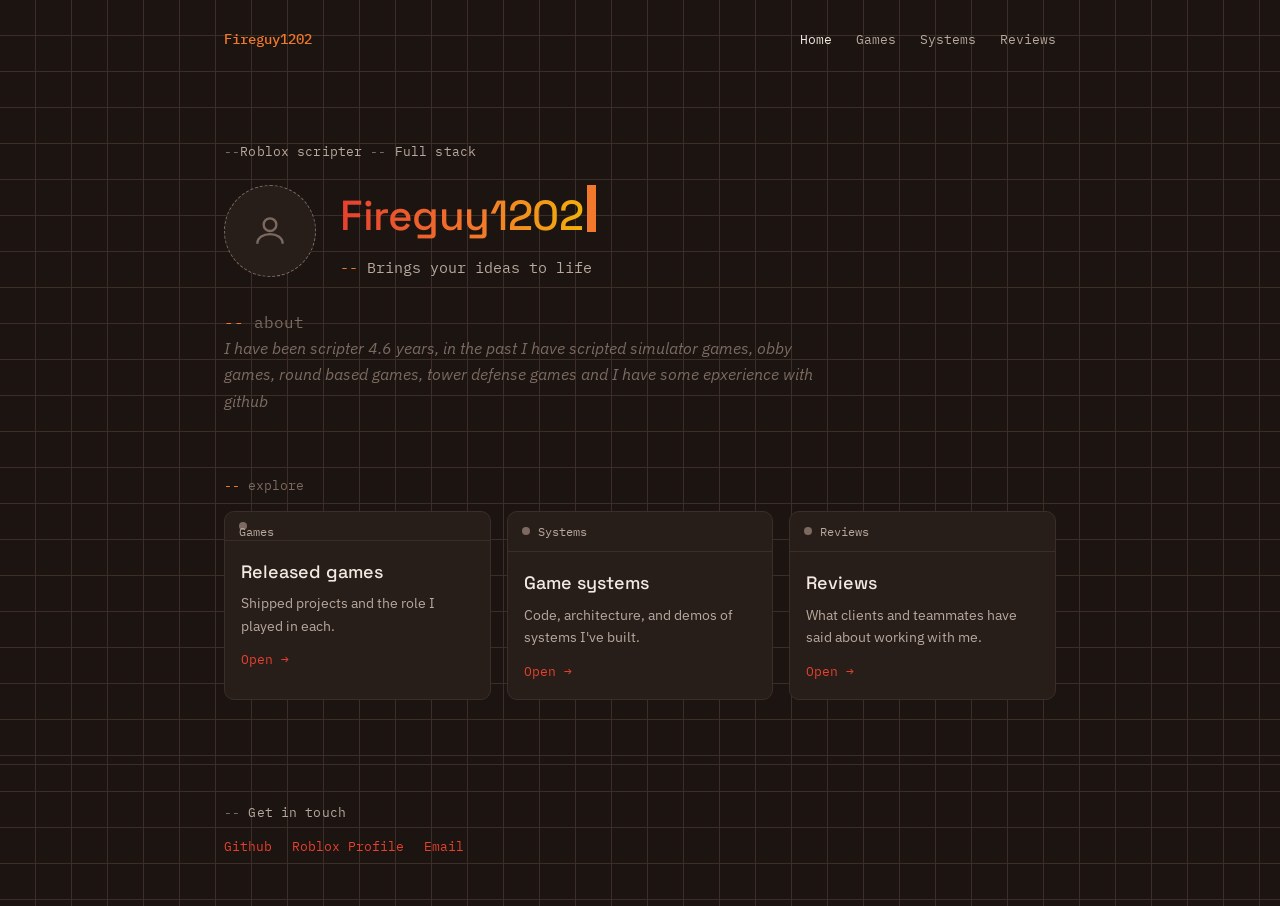
==== index.html @ 6290c5ab "Update index.html" ====
<!DOCTYPE html>
<html lang="en">
<head>
<meta charset="UTF-8">
<meta name="viewport" content="width=device-width, initial-scale=1.0">
<title>Fireguy1202 — Roblox Scripter</title>
<meta name="description" content="Portfolio of Your Name, a Roblox scripter specializing in gameplay systems.">
<link rel="preconnect" href="https://fonts.googleapis.com">
<link href="https://fonts.googleapis.com/css2?family=Space+Grotesk:wght@400;500&family=IBM+Plex+Sans:wght@400;500&family=IBM+Plex+Mono:wght@400;500&display=swap" rel="stylesheet">
<link rel="stylesheet" href="css/style.css">
</head>
<body>

<header class="site-header">
  <nav class="wrap site-nav">
    <span class="brand">
      <span class="dot">Fireguy1202</span></span>
    <ul>
      <li><a href="index.html" class="active">Home</a></li>
      <li><a href="games.html">Games</a></li>
      <li><a href="systems.html">Systems</a></li>
      <li><a href="reviews.html">Reviews</a></li>
    </ul>
  </nav>
</header>

<main class="wrap">

  <section class="hero">
    <p class="code-comment"><span class="dash">--</span>Roblox scripter <span class="dash">--</span> Full stack</p>

    <div class="hero-top" style="margin-top:18px;">
      <!-- EDIT: replace this placeholder block with an <img> of your character once you have one -->
      <div class="avatar" aria-hidden="true">
        <svg viewBox="0 0 24 24" fill="none" stroke="currentColor" stroke-width="1.5"><circle cx="12" cy="8" r="4"/><path d="M4 20c0-4 4-6 8-6s8 2 8 6"/></svg>
      </div>
      <div>
        <!-- EDIT: your name -->
        <h1>Fireguy1202<span class="cursor" aria-hidden="true"></span></h1>
        <!-- EDIT: one-line tagline -->
        <p class="tagline"><span class="dash">--</span> Brings your ideas to life</p>
      </div>
    </div>

    <div class="about-block">
      <p class="section-label"><span class="dash">--</span> about</p>
      <!-- EDIT: replace with your real bio, 3-5 sentences -->
      <p class="placeholder-text">I have been scripter 4.6 years, in the past I have scripted simulator games, obby games, round based games, tower defense games and I have some epxerience with github</p>
    </div>
  </section>

  <section class="cards">
    <p class="section-label"><span class="dash">--</span> explore</p>
    <div class="card-grid">

      <a href="games.html" class="file-card">
        <div class="file-tab"><span class="led"> Games</span> 
        </div>
        <div class="file-card-body">
          <h3>Released games</h3>
          <p>Shipped projects and the role I played in each.</p>
          <span class="go">Open →</span>
        </div>
      </a>

      <a href="systems.html" class="file-card">
        <div class="file-tab"><span class="led"></span> Systems</div>
        <div class="file-card-body">
          <h3>Game systems</h3>
          <p>Code, architecture, and demos of systems I've built.</p>
          <span class="go">Open →</span>
        </div>
      </a>

      <a href="reviews.html" class="file-card">
        <div class="file-tab"><span class="led"></span> Reviews</div>
        <div class="file-card-body">
          <h3>Reviews</h3>
          <p>What clients and teammates have said about working with me.</p>
          <span class="go">Open →</span>
        </div>
      </a>

    </div>
  </section>

</main>

<footer class="site-footer">
  <div class="wrap">
    <p class="code-comment"><span class="dash">--</span> Get in touch</p>
    <div class="links">
      <!-- EDIT: replace these with your real links -->
      <a href="https://github.com/Fireguy1202">Github</a>
      <a href="https://www.roblox.com/users/1667992152/profile">Roblox Profile</a>
      <a href="mailto:you@example.com">Email</a>
    </div>
  </div>
</footer>

<script src="js/main.js" defer></script>
</body>
</html>
---- css/style.css ----
/* ===================================================================
   Design tokens
   =================================================================== */
:root {
  --bg: #1B1411;
  --surface: #271E1A;
  --code-bg: #100D0B;
  --ink: #F3E9E1;
  --ink-muted: #B9A89D;
  --ink-faint: #7C6A60;
  --line: #3C2D27;

  /* fire palette — each hue has one job, not three of the same thing */
  --red: #E6402F;     /* interactive links */
  --orange: #F2792B;  /* ornamental marks: dashes, dots, cursor, focus ring */
  --amber: #F2B705;   /* labels & code comments */

  --accent: var(--orange);
  --accent-ink: var(--red);

  --font-display: 'Space Grotesk', 'Segoe UI', sans-serif;
  --font-body: 'IBM Plex Sans', 'Segoe UI', sans-serif;
  --font-mono: 'IBM Plex Mono', 'Courier New', monospace;

  --radius: 10px;
  --max-w: 880px;
}

* { box-sizing: border-box; }

html { scroll-behavior: smooth; }

body {
  margin: 0;
  background: var(--bg);
  color: var(--ink);
  font-family: var(--font-body);
  font-size: 16px;
  line-height: 1.65;
  background-image:
    linear-gradient(var(--line) 1px, transparent 1px),
    linear-gradient(90deg, var(--line) 1px, transparent 1px);
  background-size: 36px 36px;
  background-position: -1px -1px;
}

a { color: var(--accent-ink); text-decoration: none; }
a:hover { text-decoration: underline; }

img { max-width: 100%; display: block; }

.wrap {
  max-width: var(--max-w);
  margin: 0 auto;
  padding: 0 24px;
}

/* ===================================================================
   Comment-block motif — used for eyebrows, captions, footer
   =================================================================== */
.code-comment {
  font-family: var(--font-mono);
  font-size: 13px;
  color: var(--ink-muted);
  letter-spacing: 0.01em;
}
.code-comment .dash { color: var(--ink-faint); }

/* ===================================================================
   Header / nav
   =================================================================== */
.site-header {
  padding: 28px 0 0;
}
.site-nav {
  display: flex;
  align-items: center;
  justify-content: space-between;
  padding-bottom: 20px;
  border-bottom: 1px solid var(--line);
}
.site-nav .brand {
  font-family: var(--font-mono);
  font-size: 14px;
  font-weight: 500;
  color: var(--ink);
}
.site-nav .brand .dot { color: var(--accent); }
.site-nav ul {
  display: flex;
  gap: 24px;
  list-style: none;
  margin: 0;
  padding: 0;
  font-family: var(--font-mono);
  font-size: 13px;
  flex-wrap: wrap;
  justify-content: flex-end;
}
@media (max-width: 480px) {
  .site-nav { flex-direction: column; align-items: flex-start; gap: 10px; }
  .site-nav ul { gap: 14px; justify-content: flex-start; }
}
.site-nav a { color: var(--ink-muted); }
.site-nav a.active { color: var(--ink); }
.site-nav a:hover { color: var(--accent-ink); }

/* ===================================================================
   Hero
   =================================================================== */
.hero {
  padding: 56px 0 48px;
}
.hero-top {
  display: flex;
  align-items: center;
  gap: 24px;
  margin-bottom: 28px;
}
@media (max-width: 480px) {
  .hero-top { flex-direction: column; align-items: flex-start; gap: 16px; }
  .hero h1 { font-size: 32px; }
}
.avatar {
  width: 92px;
  height: 92px;
  border-radius: 50%;
  flex-shrink: 0;
  border: 1.5px dashed var(--ink-faint);
  background: var(--surface);
  display: flex;
  align-items: center;
  justify-content: center;
  position: relative;
}
.avatar svg { width: 38px; height: 38px; color: var(--ink-faint); }
.avatar-caption {
  margin-top: 8px;
  text-align: center;
}

.hero h1 {
  font-family: var(--font-display);
  font-size: 42px;
  font-weight: 500;
  margin: 0 0 6px;
  letter-spacing: -0.01em;
  background: linear-gradient(90deg, var(--red), var(--orange) 55%, var(--amber));
  -webkit-background-clip: text;
  background-clip: text;
  color: var(--orange); /* fallback if background-clip: text isn't supported */
  -webkit-text-fill-color: transparent;
  display: inline-block;
}
.hero .tagline {
  font-family: var(--font-mono);
  font-size: 15px;
  color: var(--ink-muted);
  margin: 0;
}
.hero .tagline .dash { color: var(--accent); }

.cursor {
  display: inline-block;
  width: 9px;
  height: 1.1em;
  background: var(--accent);
  margin-left: 4px;
  vertical-align: -2px;
  animation: blink 1.1s steps(1) infinite;
}
@media (prefers-reduced-motion: reduce) {
  .cursor { animation: none; }
}
@keyframes blink { 50% { opacity: 0; } }

.about-block {
  margin-top: 28px;
  max-width: 620px;
}
.about-block p {
  margin: 0;
  font-size: 16px;
}
.placeholder-text {
  color: var(--ink-faint);
  font-style: italic;
}

/* ===================================================================
   Section label (comment-prefixed headers)
   =================================================================== */
.section-label {
  font-family: var(--font-mono);
  font-size: 13px;
  color: var(--ink-faint);
  margin-bottom: 10px;
}
.section-label .dash { color: var(--accent); }

/* ===================================================================
   Card grid (homepage)
   =================================================================== */
.card-grid {
  display: grid;
  grid-template-columns: repeat(3, 1fr);
  gap: 16px;
  margin-top: 14px;
}
@media (max-width: 720px) {
  .card-grid { grid-template-columns: 1fr; }
}

.file-card {
  background: var(--surface);
  border: 1px solid var(--line);
  border-radius: var(--radius);
  overflow: hidden;
  transition: transform 0.15s ease, border-color 0.15s ease;
  display: block;
}
.file-card:hover {
  transform: translateY(-3px);
  border-color: var(--ink-faint);
  text-decoration: none;
}
.file-tab {
  display: flex;
  align-items: center;
  gap: 8px;
  padding: 10px 14px;
  border-bottom: 1px solid var(--line);
  font-family: var(--font-mono);
  font-size: 12px;
  color: var(--ink-muted);
}
.file-tab .led {
  width: 8px;
  height: 8px;
  border-radius: 50%;
  background: var(--ink-faint);
  flex-shrink: 0;
}
.file-card:hover .file-tab .led { background: var(--accent); }
.file-card-body { padding: 16px; }
.file-card-body h3 {
  font-family: var(--font-display);
  font-size: 18px;
  font-weight: 500;
  margin: 0 0 6px;
  color: var(--ink);
}
.file-card-body p {
  font-size: 13.5px;
  color: var(--ink-muted);
  margin: 0;
}
.file-card-body .go {
  display: inline-block;
  margin-top: 12px;
  font-family: var(--font-mono);
  font-size: 12.5px;
  color: var(--accent-ink);
}

/* ===================================================================
   Sub-page layout (games / systems / reviews)
   =================================================================== */
.page-head {
  padding: 48px 0 8px;
}
.page-head h1 {
  font-family: var(--font-display);
  font-size: 32px;
  font-weight: 500;
  margin: 0 0 8px;
}
.page-head p.lede {
  color: var(--ink-muted);
  max-width: 560px;
  margin: 0;
}

.entry-list {
  margin: 32px 0;
  display: flex;
  flex-direction: column;
  gap: 16px;
}
.entry {
  background: var(--surface);
  border: 1px solid var(--line);
  border-radius: var(--radius);
  padding: 20px;
}
.entry .entry-tab {
  font-family: var(--font-mono);
  font-size: 12px;
  color: var(--ink-faint);
  margin-bottom: 8px;
}
.entry h3 {
  font-family: var(--font-display);
  font-weight: 500;
  font-size: 19px;
  margin: 0 0 6px;
}
.entry .role {
  font-family: var(--font-mono);
  font-size: 12.5px;
  color: var(--amber);
  margin-bottom: 10px;
}
.entry p.desc {
  margin: 0 0 12px;
  color: var(--ink-muted);
  font-size: 14.5px;
}
.entry .thumb {
  width: 100%;
  height: 160px;
  border-radius: 6px;
  background:
    repeating-linear-gradient(45deg, var(--bg) 0, var(--bg) 10px, var(--surface) 10px, var(--surface) 20px);
  border: 1px dashed var(--line);
  display: flex;
  align-items: center;
  justify-content: center;
  font-family: var(--font-mono);
  font-size: 12px;
  color: var(--ink-faint);
  margin-bottom: 14px;
}
.entry .links a {
  font-family: var(--font-mono);
  font-size: 12.5px;
  margin-right: 16px;
}
.entry pre {
  background: var(--code-bg);
  color: var(--ink);
  font-family: var(--font-mono);
  font-size: 12.5px;
  padding: 14px 16px;
  border-radius: 6px;
  overflow-x: auto;
  margin: 12px 0 0;
  line-height: 1.55;
  border: 1px solid var(--line);
}
.entry pre .c { color: var(--amber); }

.quote-entry {
  background: var(--surface);
  border: 1px solid var(--line);
  border-radius: var(--radius);
  padding: 22px 24px;
}
.quote-entry p.quote {
  font-size: 16px;
  margin: 0 0 12px;
}
.quote-entry .attribution {
  font-family: var(--font-mono);
  font-size: 12.5px;
  color: var(--ink-muted);
}

/* ===================================================================
   Footer
   =================================================================== */
.site-footer {
  margin-top: 64px;
  padding: 24px 0 48px;
  border-top: 1px solid var(--line);
}
.site-footer .links {
  display: flex;
  gap: 20px;
  flex-wrap: wrap;
  margin-top: 10px;
}
.site-footer a { font-family: var(--font-mono); font-size: 13px; }

/* Visible keyboard focus */
a:focus-visible, .file-card:focus-visible {
  outline: 2px solid var(--accent);
  outline-offset: 2px;
}
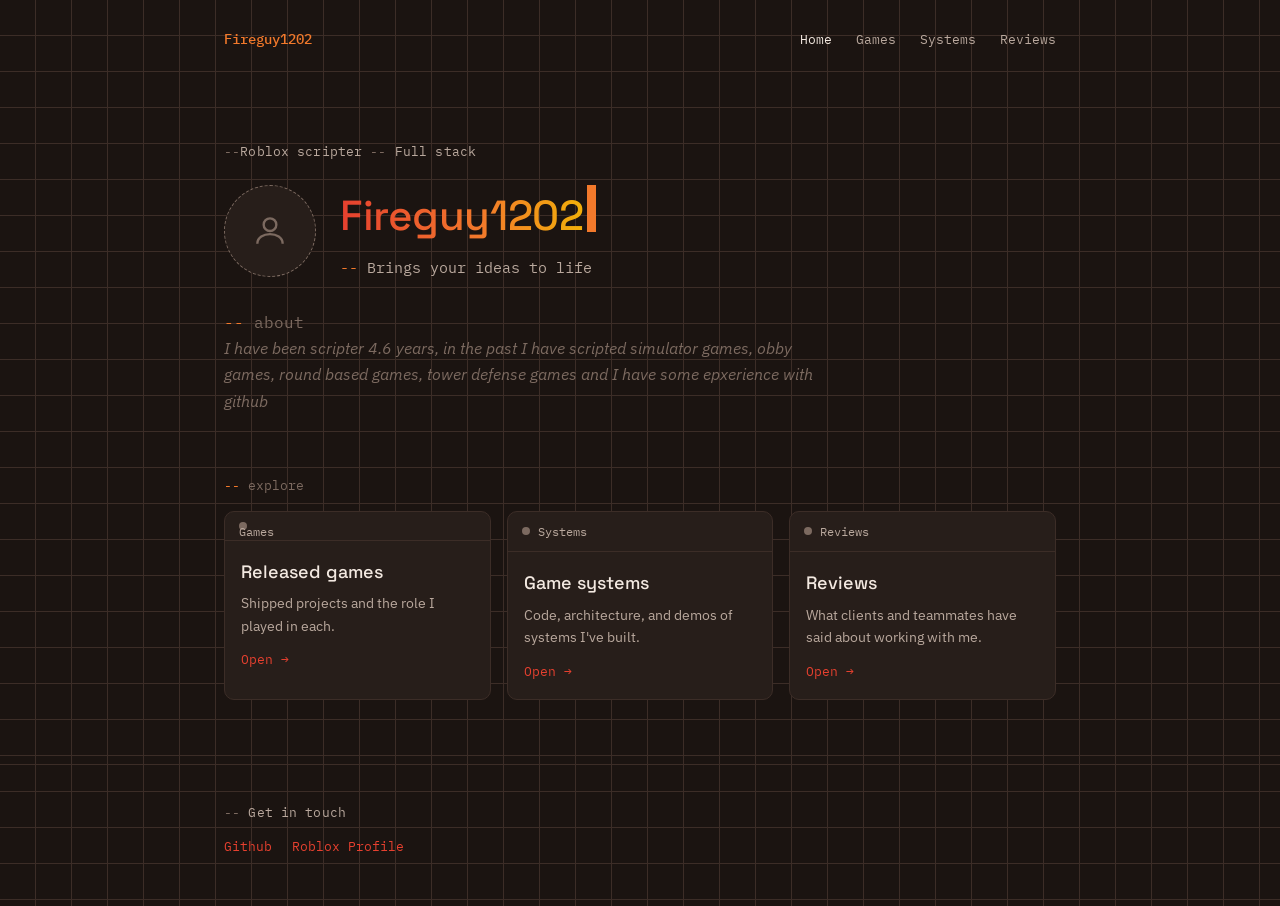
==== commit 34929979: "Update index.html" ====
--- a/index.html
+++ b/index.html
@@ -93,7 +93,7 @@
       <!-- EDIT: replace these with your real links -->
       <a href="https://github.com/Fireguy1202">Github</a>
       <a href="https://www.roblox.com/users/1667992152/profile">Roblox Profile</a>
-      <a href="mailto:you@example.com">Email</a>
+      <a href="mailto:fireg1202@gmail.com>Email</a>
     </div>
   </div>
 </footer>
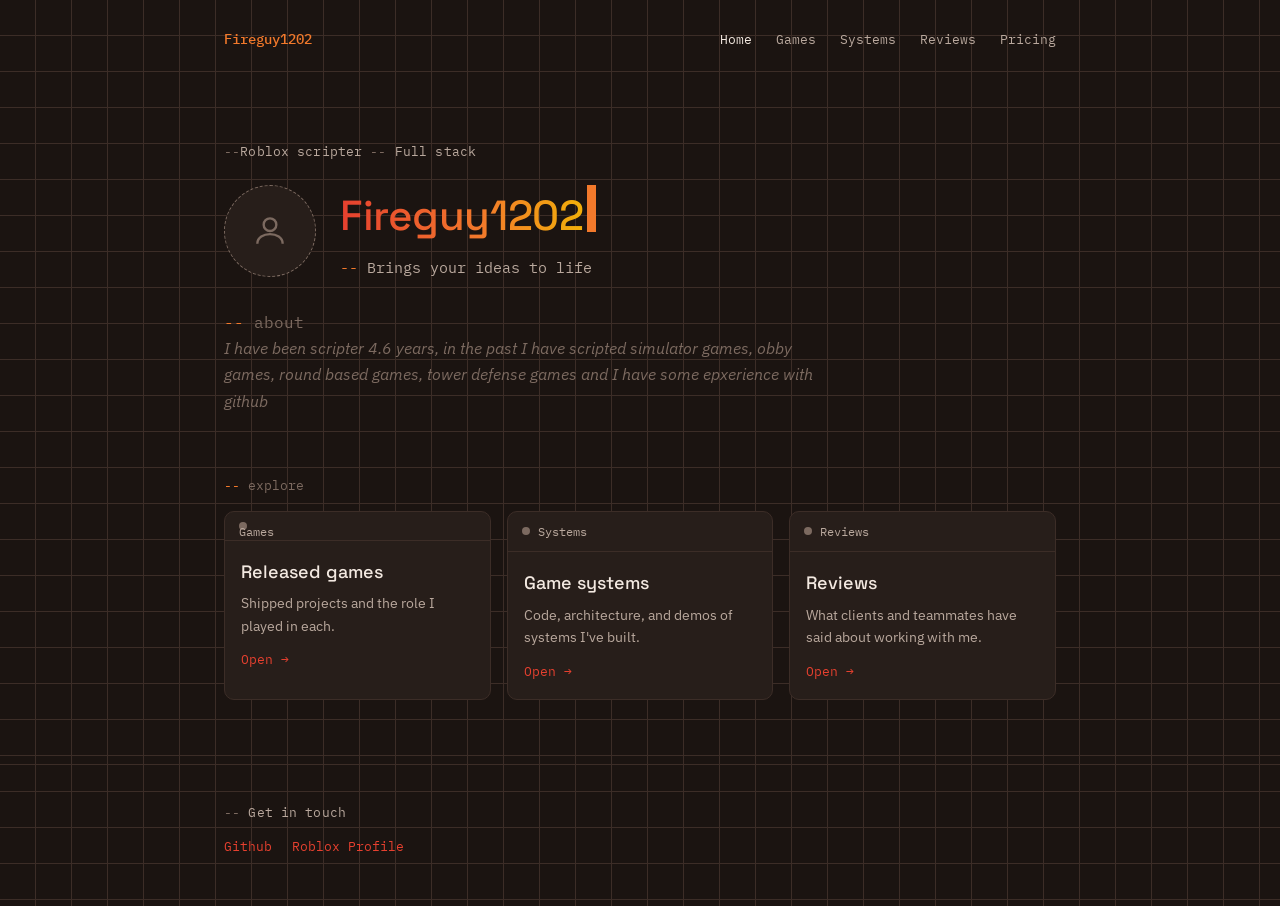
==== commit e54a52c3: "Update index.html" ====
--- a/index.html
+++ b/index.html
@@ -20,6 +20,7 @@
       <li><a href="games.html">Games</a></li>
       <li><a href="systems.html">Systems</a></li>
       <li><a href="reviews.html">Reviews</a></li>
+      <li><a href="pricing.html">Pricing</a></li>
     </ul>
   </nav>
 </header>
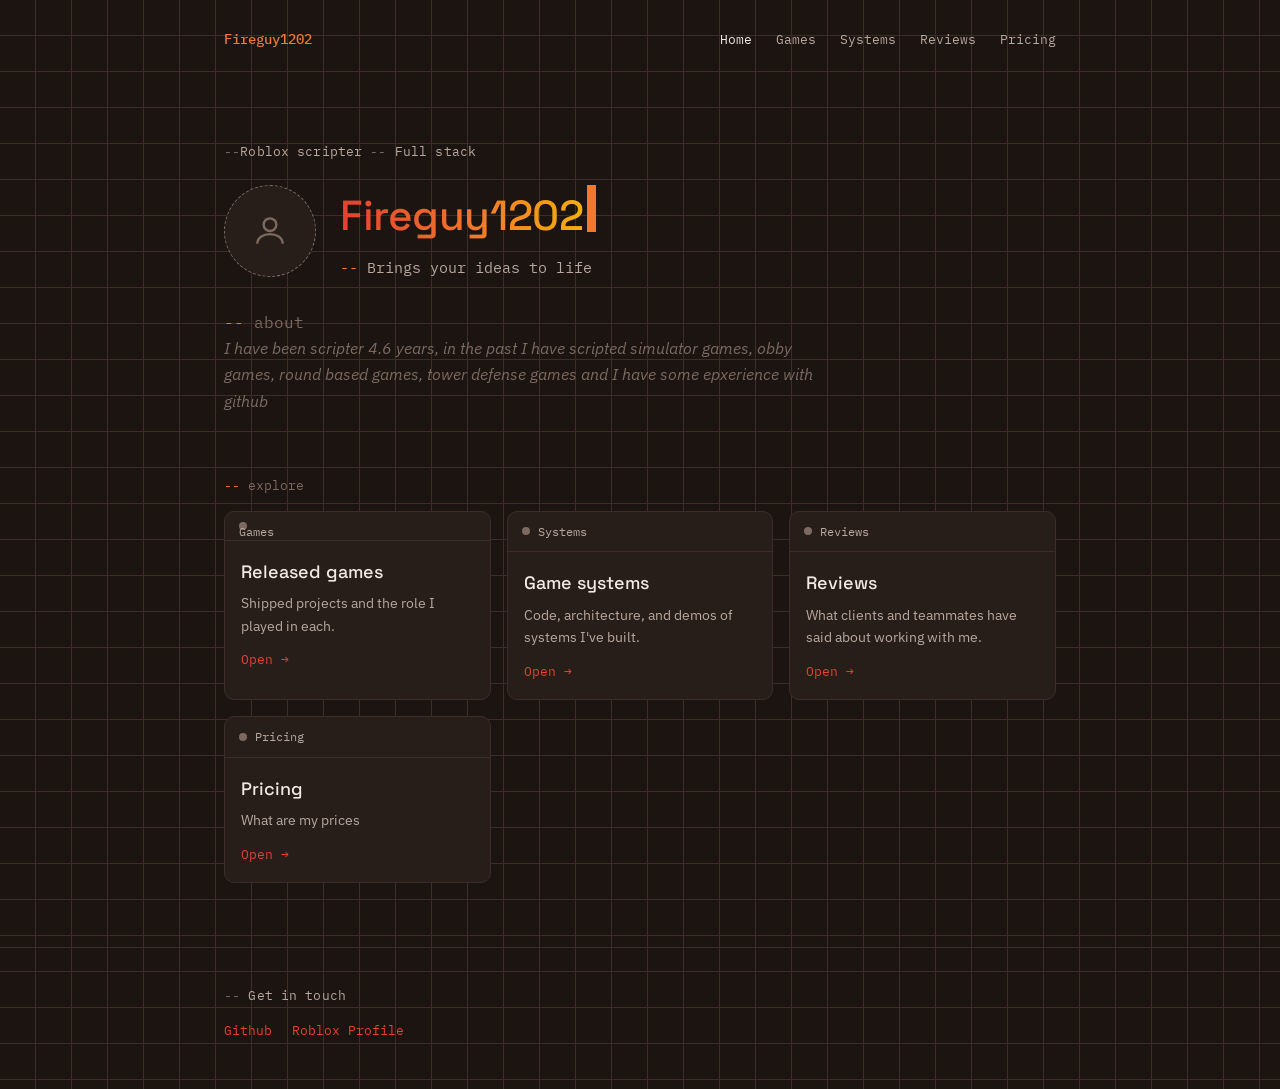
==== commit b357ef52: "Update index.html" ====
--- a/index.html
+++ b/index.html
@@ -82,6 +82,15 @@
         </div>
       </a>
 
+      <a href="pricing.html" class="file-card">
+        <div class="file-tab"><span class="led"></span> Pricing</div>
+        <div class="file-card-body">
+          <h3>Pricing</h3>
+          <p>What are my prices</p>
+          <span class="go">Open →</span>
+        </div>
+      </a>
+
     </div>
   </section>
 
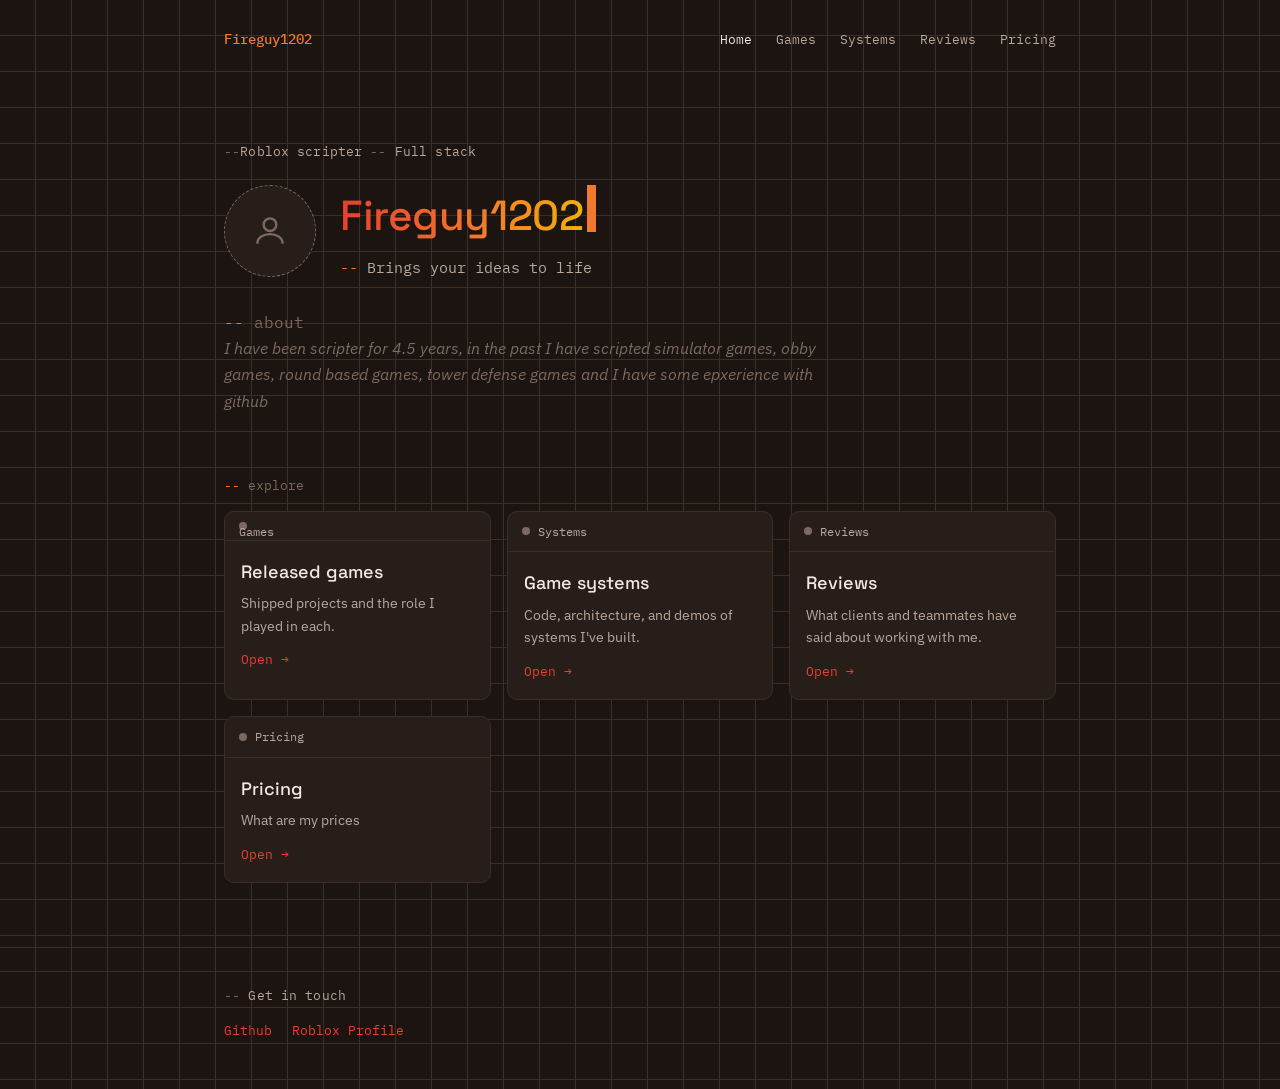
==== commit e15199d4: "Update index.html" ====
--- a/index.html
+++ b/index.html
@@ -4,7 +4,7 @@
 <meta charset="UTF-8">
 <meta name="viewport" content="width=device-width, initial-scale=1.0">
 <title>Fireguy1202 — Roblox Scripter</title>
-<meta name="description" content="Portfolio of Your Name, a Roblox scripter specializing in gameplay systems.">
+<meta name="description" content="Portfolio of Fireguy1202, a Roblox scripter specializing in gameplay systems.">
 <link rel="preconnect" href="https://fonts.googleapis.com">
 <link href="https://fonts.googleapis.com/css2?family=Space+Grotesk:wght@400;500&family=IBM+Plex+Sans:wght@400;500&family=IBM+Plex+Mono:wght@400;500&display=swap" rel="stylesheet">
 <link rel="stylesheet" href="css/style.css">
@@ -46,7 +46,7 @@
     <div class="about-block">
       <p class="section-label"><span class="dash">--</span> about</p>
       <!-- EDIT: replace with your real bio, 3-5 sentences -->
-      <p class="placeholder-text">I have been scripter 4.6 years, in the past I have scripted simulator games, obby games, round based games, tower defense games and I have some epxerience with github</p>
+      <p class="placeholder-text">I have been scripter for 4.5 years, in the past I have scripted simulator games, obby games, round based games, tower defense games and I have some epxerience with github</p>
     </div>
   </section>
 
--- a/css/style.css
+++ b/css/style.css
@@ -198,9 +198,6 @@
 }
 .section-label .dash { color: var(--accent); }
 
-/* ===================================================================
-   Card grid (homepage)
-   =================================================================== */
 .card-grid {
   display: grid;
   grid-template-columns: repeat(3, 1fr);
@@ -263,9 +260,6 @@
   color: var(--accent-ink);
 }
 
-/* ===================================================================
-   Sub-page layout (games / systems / reviews)
-   =================================================================== */
 .page-head {
   padding: 48px 0 8px;
 }
@@ -366,9 +360,6 @@
   color: var(--ink-muted);
 }
 
-/* ===================================================================
-   Footer
-   =================================================================== */
 .site-footer {
   margin-top: 64px;
   padding: 24px 0 48px;
@@ -387,3 +378,101 @@
   outline: 2px solid var(--accent);
   outline-offset: 2px;
 }
+
+```css
+.pricing-grid {
+  display: grid;
+  grid-template-columns: repeat(auto-fit, minmax(260px, 1fr));
+  gap: 24px;
+  margin-top: 32px;
+}
+
+.pricing-card {
+  border: 1px solid rgba(255,255,255,0.08);
+  border-radius: 14px;
+  padding: 28px;
+  background: rgba(255,255,255,0.02);
+  transition: 0.25s ease;
+}
+
+.pricing-card:hover {
+  transform: translateY(-4px);
+  border-color: rgba(255,255,255,0.18);
+}
+
+.pricing-card.featured {
+  border-color: #7c5cff;
+  transform: scale(1.03);
+}
+
+.pricing-label {
+  font-size: 0.95rem;
+  opacity: 0.75;
+  margin-bottom: 10px;
+}
+
+.pricing-card h2 {
+  font-size: 2rem;
+  margin: 0 0 12px;
+}
+
+.pricing-desc {
+  opacity: 0.8;
+  margin-bottom: 18px;
+}
+
+.pricing-card ul {
+  padding-left: 18px;
+  line-height: 1.8;
+}
+
+.pricing-badge {
+  color: #7c5cff;
+  font-size: 0.8rem;
+  font-weight: 600;
+  margin-bottom: 12px;
+}
+
+.pricing-note {
+  margin-top: 30px;
+}
+
+.entry {
+  background: linear-gradient(
+    180deg,
+    rgba(255,255,255,0.03),
+    rgba(255,255,255,0.015)
+  );
+  border: 1px solid var(--line);
+  border-radius: 14px;
+  padding: 24px;
+  transition: all 0.25s ease;
+}
+
+.entry:hover {
+  transform: translateY(-5px);
+  border-color: var(--orange);
+  box-shadow: 0 12px 40px rgba(0,0,0,0.25);
+}
+
+.entry-tab {
+  color: var(--amber);
+  font-family: var(--font-mono);
+  font-size: 12px;
+  margin-bottom: 10px;
+}
+
+.clip {
+  width: 100%;
+  aspect-ratio: 16/9;
+  margin-top: 16px;
+  border-radius: 10px;
+  border: 1px solid var(--line);
+  box-shadow: 0 8px 30px rgba(0,0,0,0.25);
+}
+
+.entry pre {
+  max-height: 280px;
+}
+
+
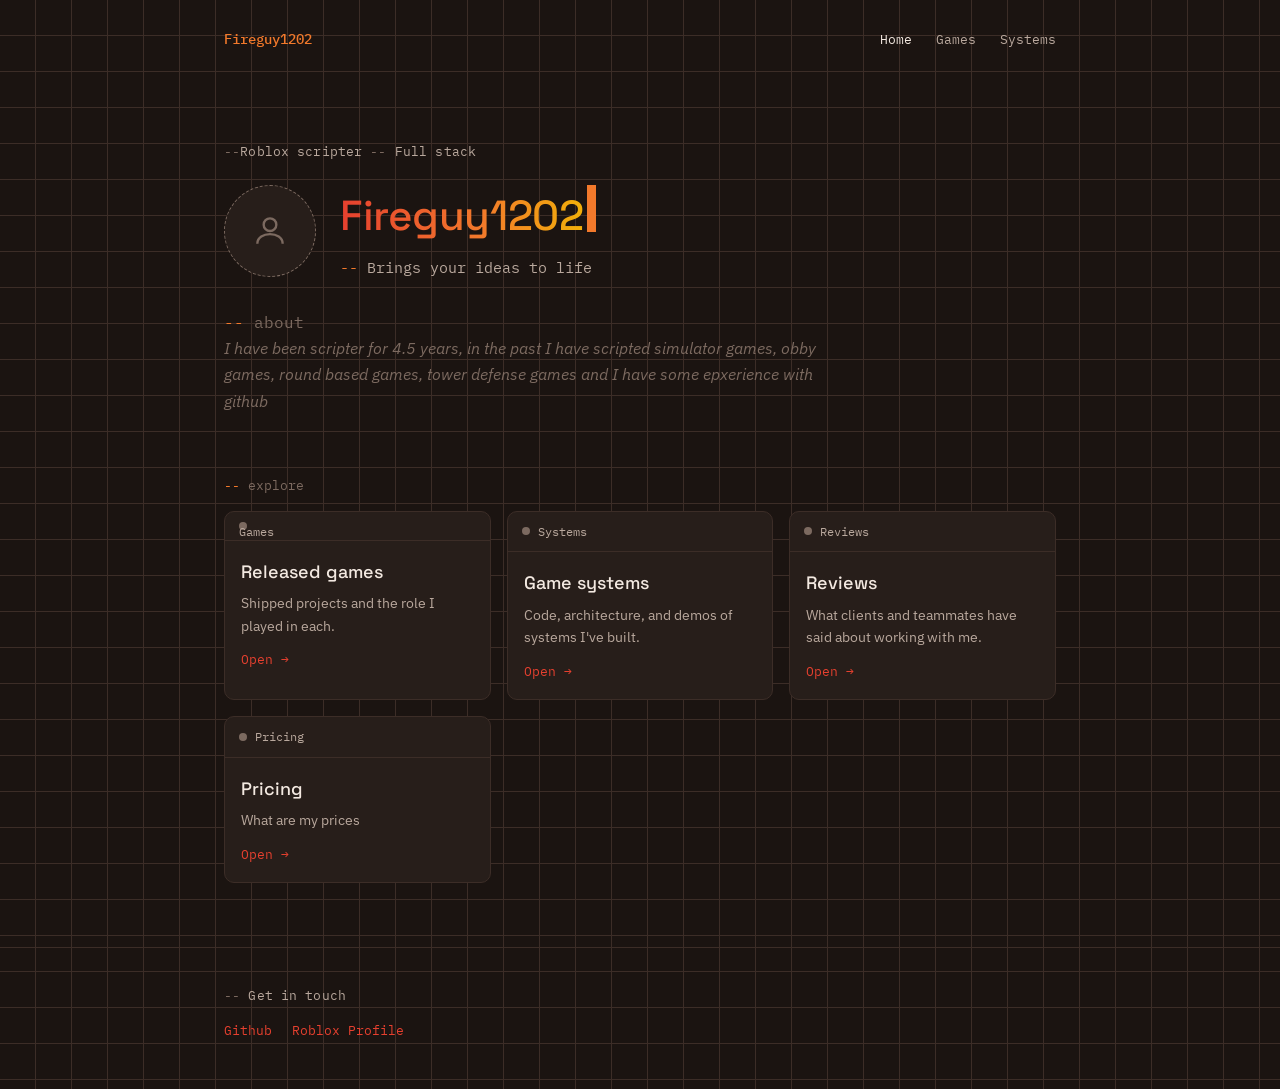
==== commit 7cf08332: "Update index.html" ====
--- a/index.html
+++ b/index.html
@@ -19,8 +19,6 @@
       <li><a href="index.html" class="active">Home</a></li>
       <li><a href="games.html">Games</a></li>
       <li><a href="systems.html">Systems</a></li>
-      <li><a href="reviews.html">Reviews</a></li>
-      <li><a href="pricing.html">Pricing</a></li>
     </ul>
   </nav>
 </header>
--- a/css/style.css
+++ b/css/style.css
@@ -312,18 +312,19 @@
 }
 .entry .thumb {
   width: 100%;
-  height: 160px;
-  border-radius: 6px;
-  background:
-    repeating-linear-gradient(45deg, var(--bg) 0, var(--bg) 10px, var(--surface) 10px, var(--surface) 20px);
-  border: 1px dashed var(--line);
-  display: flex;
-  align-items: center;
-  justify-content: center;
-  font-family: var(--font-mono);
-  font-size: 12px;
-  color: var(--ink-faint);
+  height: 220px; /* adjust if you want taller */
+  overflow: hidden;
+  border-radius: 8px;
+  border: 1px solid var(--line);
   margin-bottom: 14px;
+  position: relative;
+}
+
+.entry .thumb img {
+  width: 100%;
+  height: 100%;
+  object-fit: cover;
+  display: block;
 }
 .entry .links a {
   font-family: var(--font-mono);
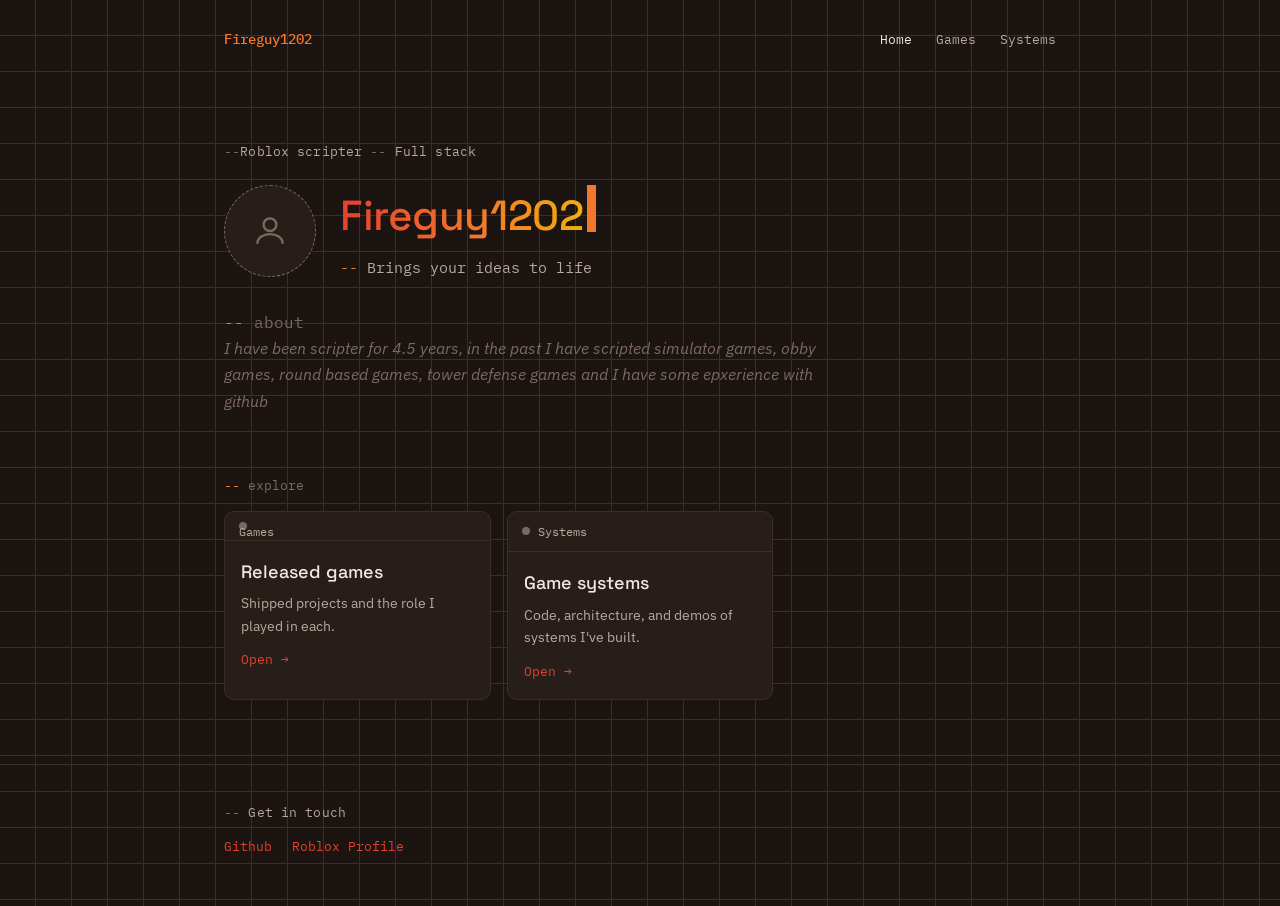
==== commit 947975eb: "Update index.html" ====
--- a/index.html
+++ b/index.html
@@ -71,24 +71,6 @@
         </div>
       </a>
 
-      <a href="reviews.html" class="file-card">
-        <div class="file-tab"><span class="led"></span> Reviews</div>
-        <div class="file-card-body">
-          <h3>Reviews</h3>
-          <p>What clients and teammates have said about working with me.</p>
-          <span class="go">Open →</span>
-        </div>
-      </a>
-
-      <a href="pricing.html" class="file-card">
-        <div class="file-tab"><span class="led"></span> Pricing</div>
-        <div class="file-card-body">
-          <h3>Pricing</h3>
-          <p>What are my prices</p>
-          <span class="go">Open →</span>
-        </div>
-      </a>
-
     </div>
   </section>
 
